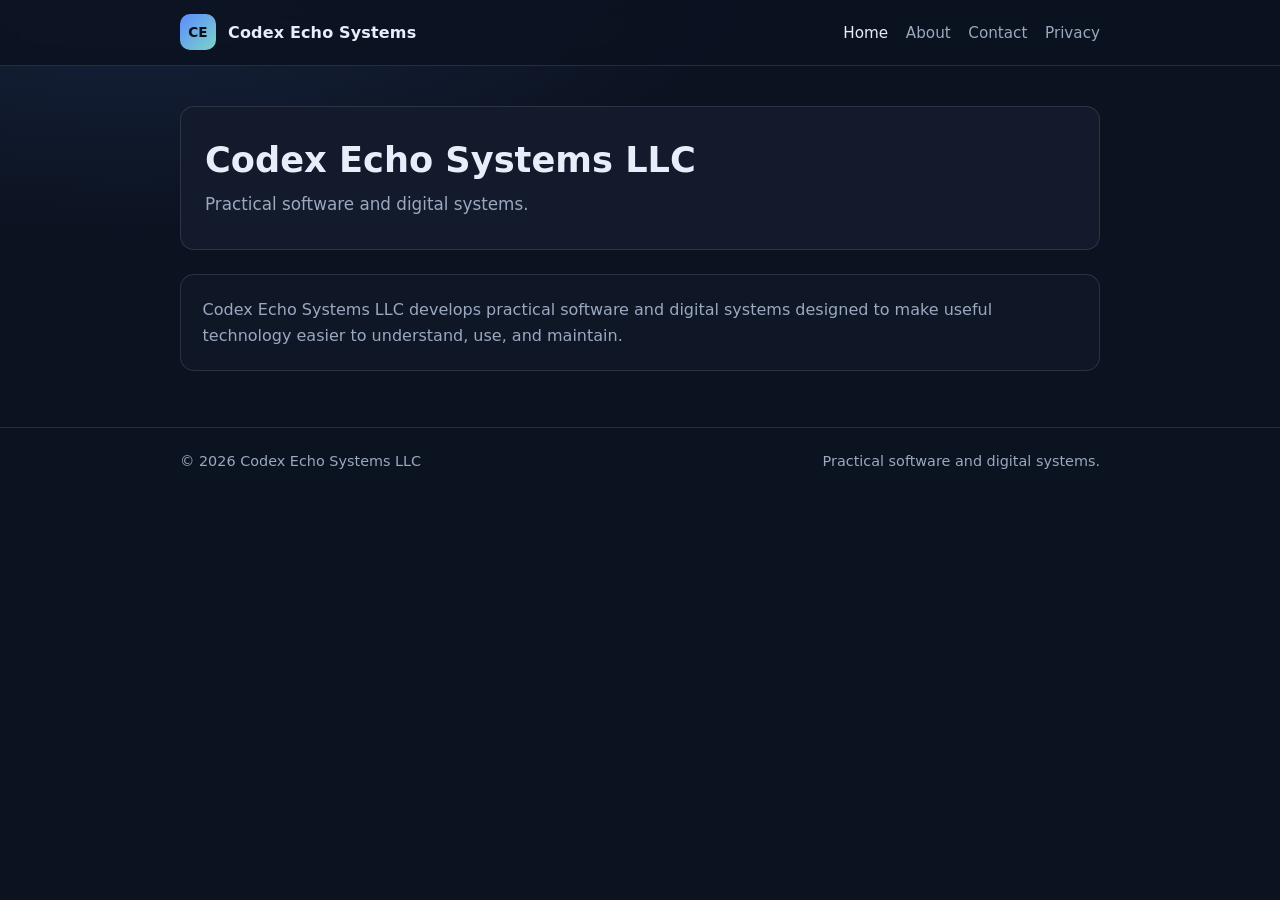
==== index.html @ 470b0151 "CES minimal corporate site — Apple Developer readiness (static)." ====
<!DOCTYPE html>
<html lang="en">
<head>
  <meta charset="utf-8" />
  <meta name="viewport" content="width=device-width, initial-scale=1" />
  <meta name="description" content="Codex Echo Systems LLC — practical software and digital systems." />
  <title>Home · Codex Echo Systems</title>
  <link rel="stylesheet" href="css/styles.css" />
</head>
<body>
  <header class="site-header">
    <div class="wrap nav">
      <a class="brand" href="index.html"><span class="mark" aria-hidden="true">CE</span><span>Codex Echo Systems</span></a>
      <ul class="nav-links">
        <li><a href="index.html" aria-current="page">Home</a></li>
        <li><a href="about.html">About</a></li>
        <li><a href="contact.html">Contact</a></li>
        <li><a href="privacy.html">Privacy</a></li>
      </ul>
    </div>
  </header>
  <main class="wrap">

    <section class="hero">
      
      <h1>Codex Echo Systems LLC</h1>
      <p class="lede">Practical software and digital systems.</p>
    </section>
    <section class="card">
      <p>Codex Echo Systems LLC develops practical software and digital systems designed to make useful technology easier to understand, use, and maintain.</p>
    </section>

  </main>
  <footer class="site-footer">
    <div class="wrap footer-row">
      <div>© <span id="y"></span> Codex Echo Systems LLC</div>
      <div>Practical software and digital systems.</div>
    </div>
  </footer>
  <script>document.getElementById('y').textContent = new Date().getFullYear();</script>
</body>
</html>
---- css/styles.css ----
:root {
  --bg: #0b1220;
  --surface: #121a2b;
  --text: #e8eef9;
  --muted: #9aa8c0;
  --accent: #5b8cff;
  --accent-2: #7dd3c7;
  --border: rgba(232, 238, 249, 0.12);
  --max: 920px;
  --radius: 14px;
  --font: "Segoe UI", system-ui, -apple-system, sans-serif;
}
* { box-sizing: border-box; }
html { scroll-behavior: smooth; }
body {
  margin: 0;
  font-family: var(--font);
  background: radial-gradient(1200px 600px at 10% -10%, #1a2744 0%, var(--bg) 55%);
  color: var(--text);
  line-height: 1.6;
  min-height: 100vh;
}
a { color: var(--accent-2); text-decoration-thickness: 1px; text-underline-offset: 3px; }
a:hover { color: #b6fff4; }
a:focus-visible, button:focus-visible {
  outline: 2px solid var(--accent);
  outline-offset: 3px;
}
.wrap { width: min(100% - 2rem, var(--max)); margin-inline: auto; }
.site-header {
  border-bottom: 1px solid var(--border);
  background: rgba(11, 18, 32, 0.85);
  backdrop-filter: blur(10px);
  position: sticky; top: 0; z-index: 10;
}
.nav {
  display: flex; align-items: center; justify-content: space-between;
  gap: 1rem; padding: 0.9rem 0;
}
.brand {
  display: flex; align-items: center; gap: 0.75rem;
  color: var(--text); text-decoration: none; font-weight: 650; letter-spacing: 0.01em;
}
.mark {
  width: 36px; height: 36px; border-radius: 10px;
  background: linear-gradient(135deg, var(--accent), var(--accent-2));
  display: grid; place-items: center; font-size: 0.85rem; font-weight: 700; color: #061018;
}
.nav-links { display: flex; flex-wrap: wrap; gap: 0.85rem 1.1rem; list-style: none; margin: 0; padding: 0; }
.nav-links a { color: var(--muted); text-decoration: none; font-size: 0.95rem; }
.nav-links a[aria-current="page"], .nav-links a:hover { color: var(--text); }
main { padding: 2.5rem 0 3.5rem; }
.hero {
  background: var(--surface);
  border: 1px solid var(--border);
  border-radius: var(--radius);
  padding: 2rem 1.5rem;
  margin-bottom: 1.5rem;
}
.hero h1 { margin: 0 0 0.6rem; font-size: clamp(1.6rem, 3vw, 2.2rem); line-height: 1.2; }
.lede { color: var(--muted); font-size: 1.05rem; max-width: 42rem; margin: 0; }
.card {
  background: rgba(18, 26, 43, 0.7);
  border: 1px solid var(--border);
  border-radius: var(--radius);
  padding: 1.35rem 1.35rem;
  margin-top: 1rem;
}
.card h2 { margin: 0 0 0.55rem; font-size: 1.15rem; }
.card p { margin: 0 0 0.75rem; color: var(--muted); }
.card p:last-child { margin-bottom: 0; }
.meta { color: var(--muted); font-size: 0.92rem; }
.site-footer {
  border-top: 1px solid var(--border);
  padding: 1.4rem 0 2rem;
  color: var(--muted);
  font-size: 0.9rem;
}
.footer-row { display: flex; flex-wrap: wrap; gap: 0.75rem 1.25rem; justify-content: space-between; }
@media (max-width: 640px) {
  .nav { flex-direction: column; align-items: flex-start; }
}

.brand-logo{height:40px;width:auto;display:block}
.brand-logo-lg{height:72px;width:auto;max-width:100%;margin:0 0 1rem}
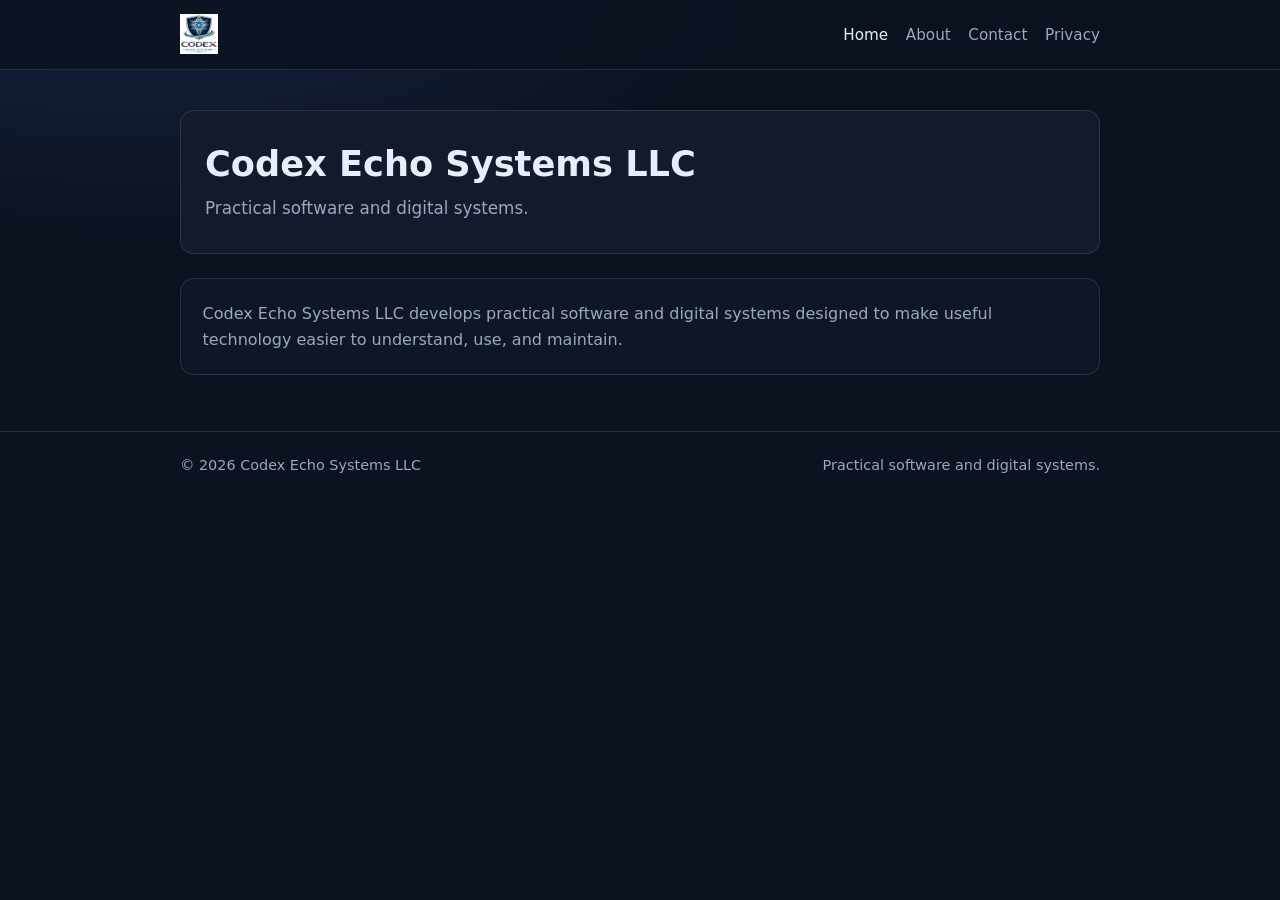
==== commit 6c6ba1a4: "Add approved CES logo lockup; keep Founder-locked copy." ====
--- a/index.html
+++ b/index.html
@@ -5,12 +5,13 @@
   <meta name="viewport" content="width=device-width, initial-scale=1" />
   <meta name="description" content="Codex Echo Systems LLC — practical software and digital systems." />
   <title>Home · Codex Echo Systems</title>
+  <link rel="icon" href="assets/favicon.png" type="image/png" />
   <link rel="stylesheet" href="css/styles.css" />
 </head>
 <body>
   <header class="site-header">
     <div class="wrap nav">
-      <a class="brand" href="index.html"><span class="mark" aria-hidden="true">CE</span><span>Codex Echo Systems</span></a>
+      <a class="brand" href="index.html"><img class="logo" src="assets/logo-lockup.png" alt="Codex Echo Systems" width="220" height="48" /></a>
       <ul class="nav-links">
         <li><a href="index.html" aria-current="page">Home</a></li>
         <li><a href="about.html">About</a></li>
--- a/css/styles.css
+++ b/css/styles.css
@@ -83,3 +83,12 @@
 
 .brand-logo{height:40px;width:auto;display:block}
 .brand-logo-lg{height:72px;width:auto;max-width:100%;margin:0 0 1rem}
+
+.brand .logo {
+  display: block;
+  height: 40px;
+  width: auto;
+  max-width: 240px;
+  object-fit: contain;
+}
+.brand .mark { display: none; }
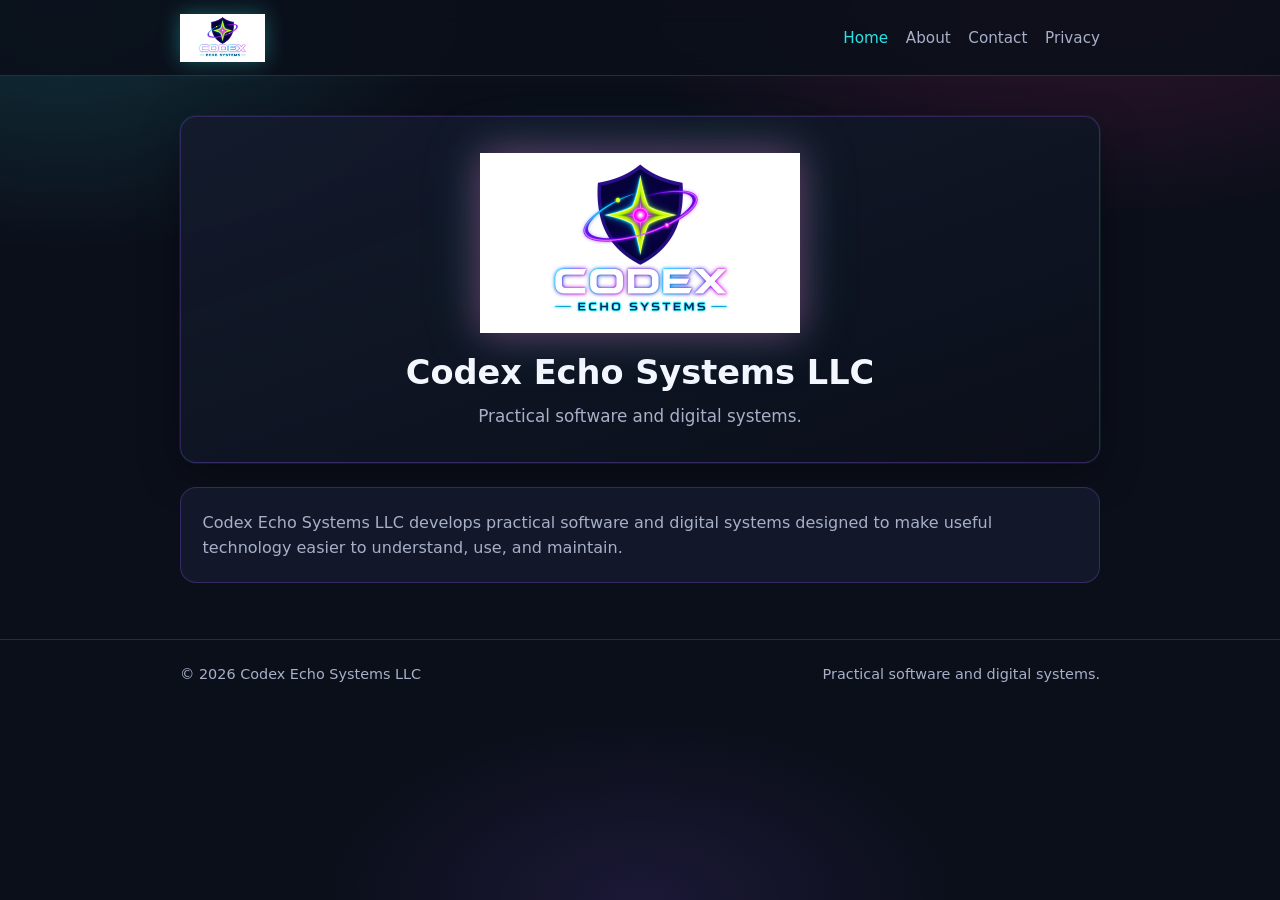
==== commit fe9efaed: "CES neon arcade brand: selected logo + complementary dark/neon palette." ====
--- a/index.html
+++ b/index.html
@@ -11,7 +11,7 @@
 <body>
   <header class="site-header">
     <div class="wrap nav">
-      <a class="brand" href="index.html"><img class="logo" src="assets/logo-lockup.png" alt="Codex Echo Systems" width="220" height="48" /></a>
+      <a class="brand" href="index.html"><img class="logo" src="assets/logo-neon.png" alt="Codex Echo Systems" width="220" height="48" /></a>
       <ul class="nav-links">
         <li><a href="index.html" aria-current="page">Home</a></li>
         <li><a href="about.html">About</a></li>
@@ -23,8 +23,8 @@
   <main class="wrap">
 
     <section class="hero">
-      
-      <h1>Codex Echo Systems LLC</h1>
+      <img class="hero-logo" src="assets/logo-neon.png" alt="Codex Echo Systems neon arcade logo" width="320" height="220" />
+            <h1>Codex Echo Systems LLC</h1>
       <p class="lede">Practical software and digital systems.</p>
     </section>
     <section class="card">
--- a/css/styles.css
+++ b/css/styles.css
@@ -1,13 +1,15 @@
 :root {
-  --bg: #0b1220;
-  --surface: #121a2b;
-  --text: #e8eef9;
-  --muted: #9aa8c0;
-  --accent: #5b8cff;
-  --accent-2: #7dd3c7;
-  --border: rgba(232, 238, 249, 0.12);
+  --bg: #0B0F1A;
+  --surface: #141B2D;
+  --text: #F5F7FF;
+  --muted: #A7B0C8;
+  --cyan: #2DE2E6;
+  --lime: #B6FF3B;
+  --magenta: #FF2D95;
+  --violet: #8B5CFF;
+  --border: rgba(139, 92, 255, 0.28);
   --max: 920px;
-  --radius: 14px;
+  --radius: 16px;
   --font: "Segoe UI", system-ui, -apple-system, sans-serif;
 }
 * { box-sizing: border-box; }
@@ -15,58 +17,76 @@
 body {
   margin: 0;
   font-family: var(--font);
-  background: radial-gradient(1200px 600px at 10% -10%, #1a2744 0%, var(--bg) 55%);
+  background:
+    radial-gradient(900px 480px at 85% -5%, rgba(255, 45, 149, 0.18) 0%, transparent 55%),
+    radial-gradient(800px 500px at 5% 0%, rgba(45, 226, 230, 0.16) 0%, transparent 50%),
+    radial-gradient(700px 400px at 50% 100%, rgba(139, 92, 255, 0.12) 0%, transparent 45%),
+    var(--bg);
   color: var(--text);
   line-height: 1.6;
   min-height: 100vh;
 }
-a { color: var(--accent-2); text-decoration-thickness: 1px; text-underline-offset: 3px; }
-a:hover { color: #b6fff4; }
+a { color: var(--cyan); text-decoration-thickness: 1px; text-underline-offset: 3px; }
+a:hover { color: var(--lime); }
 a:focus-visible, button:focus-visible {
-  outline: 2px solid var(--accent);
+  outline: 2px solid var(--magenta);
   outline-offset: 3px;
 }
 .wrap { width: min(100% - 2rem, var(--max)); margin-inline: auto; }
 .site-header {
   border-bottom: 1px solid var(--border);
-  background: rgba(11, 18, 32, 0.85);
-  backdrop-filter: blur(10px);
+  background: rgba(11, 15, 26, 0.88);
+  backdrop-filter: blur(12px);
   position: sticky; top: 0; z-index: 10;
 }
 .nav {
   display: flex; align-items: center; justify-content: space-between;
-  gap: 1rem; padding: 0.9rem 0;
+  gap: 1rem; padding: 0.85rem 0;
 }
 .brand {
   display: flex; align-items: center; gap: 0.75rem;
-  color: var(--text); text-decoration: none; font-weight: 650; letter-spacing: 0.01em;
+  color: var(--text); text-decoration: none; font-weight: 650;
 }
-.mark {
-  width: 36px; height: 36px; border-radius: 10px;
-  background: linear-gradient(135deg, var(--accent), var(--accent-2));
-  display: grid; place-items: center; font-size: 0.85rem; font-weight: 700; color: #061018;
+.brand .logo {
+  display: block;
+  height: 48px;
+  width: auto;
+  max-width: 260px;
+  object-fit: contain;
+  filter: drop-shadow(0 0 10px rgba(45, 226, 230, 0.35));
 }
 .nav-links { display: flex; flex-wrap: wrap; gap: 0.85rem 1.1rem; list-style: none; margin: 0; padding: 0; }
 .nav-links a { color: var(--muted); text-decoration: none; font-size: 0.95rem; }
-.nav-links a[aria-current="page"], .nav-links a:hover { color: var(--text); }
+.nav-links a[aria-current="page"], .nav-links a:hover { color: var(--cyan); }
 main { padding: 2.5rem 0 3.5rem; }
 .hero {
-  background: var(--surface);
+  background: linear-gradient(160deg, rgba(20, 27, 45, 0.95) 0%, rgba(11, 15, 26, 0.9) 100%);
   border: 1px solid var(--border);
   border-radius: var(--radius);
-  padding: 2rem 1.5rem;
+  padding: 2.25rem 1.5rem 2rem;
   margin-bottom: 1.5rem;
+  box-shadow: 0 0 0 1px rgba(45, 226, 230, 0.08), 0 12px 40px rgba(0, 0, 0, 0.35);
+  text-align: center;
 }
-.hero h1 { margin: 0 0 0.6rem; font-size: clamp(1.6rem, 3vw, 2.2rem); line-height: 1.2; }
-.lede { color: var(--muted); font-size: 1.05rem; max-width: 42rem; margin: 0; }
+.hero-logo {
+  display: block;
+  margin: 0 auto 1.25rem;
+  height: auto;
+  width: min(320px, 70vw);
+  max-height: 220px;
+  object-fit: contain;
+  filter: drop-shadow(0 0 18px rgba(255, 45, 149, 0.35)) drop-shadow(0 0 24px rgba(45, 226, 230, 0.25));
+}
+.hero h1 { margin: 0 0 0.6rem; font-size: clamp(1.55rem, 3vw, 2.1rem); line-height: 1.2; }
+.lede { color: var(--muted); font-size: 1.05rem; max-width: 40rem; margin: 0 auto; }
 .card {
-  background: rgba(18, 26, 43, 0.7);
+  background: rgba(20, 27, 45, 0.85);
   border: 1px solid var(--border);
   border-radius: var(--radius);
   padding: 1.35rem 1.35rem;
   margin-top: 1rem;
 }
-.card h2 { margin: 0 0 0.55rem; font-size: 1.15rem; }
+.card h2 { margin: 0 0 0.55rem; font-size: 1.15rem; color: var(--lime); }
 .card p { margin: 0 0 0.75rem; color: var(--muted); }
 .card p:last-child { margin-bottom: 0; }
 .meta { color: var(--muted); font-size: 0.92rem; }
@@ -79,16 +99,5 @@
 .footer-row { display: flex; flex-wrap: wrap; gap: 0.75rem 1.25rem; justify-content: space-between; }
 @media (max-width: 640px) {
   .nav { flex-direction: column; align-items: flex-start; }
+  .brand .logo { height: 40px; }
 }
-
-.brand-logo{height:40px;width:auto;display:block}
-.brand-logo-lg{height:72px;width:auto;max-width:100%;margin:0 0 1rem}
-
-.brand .logo {
-  display: block;
-  height: 40px;
-  width: auto;
-  max-width: 240px;
-  object-fit: contain;
-}
-.brand .mark { display: none; }
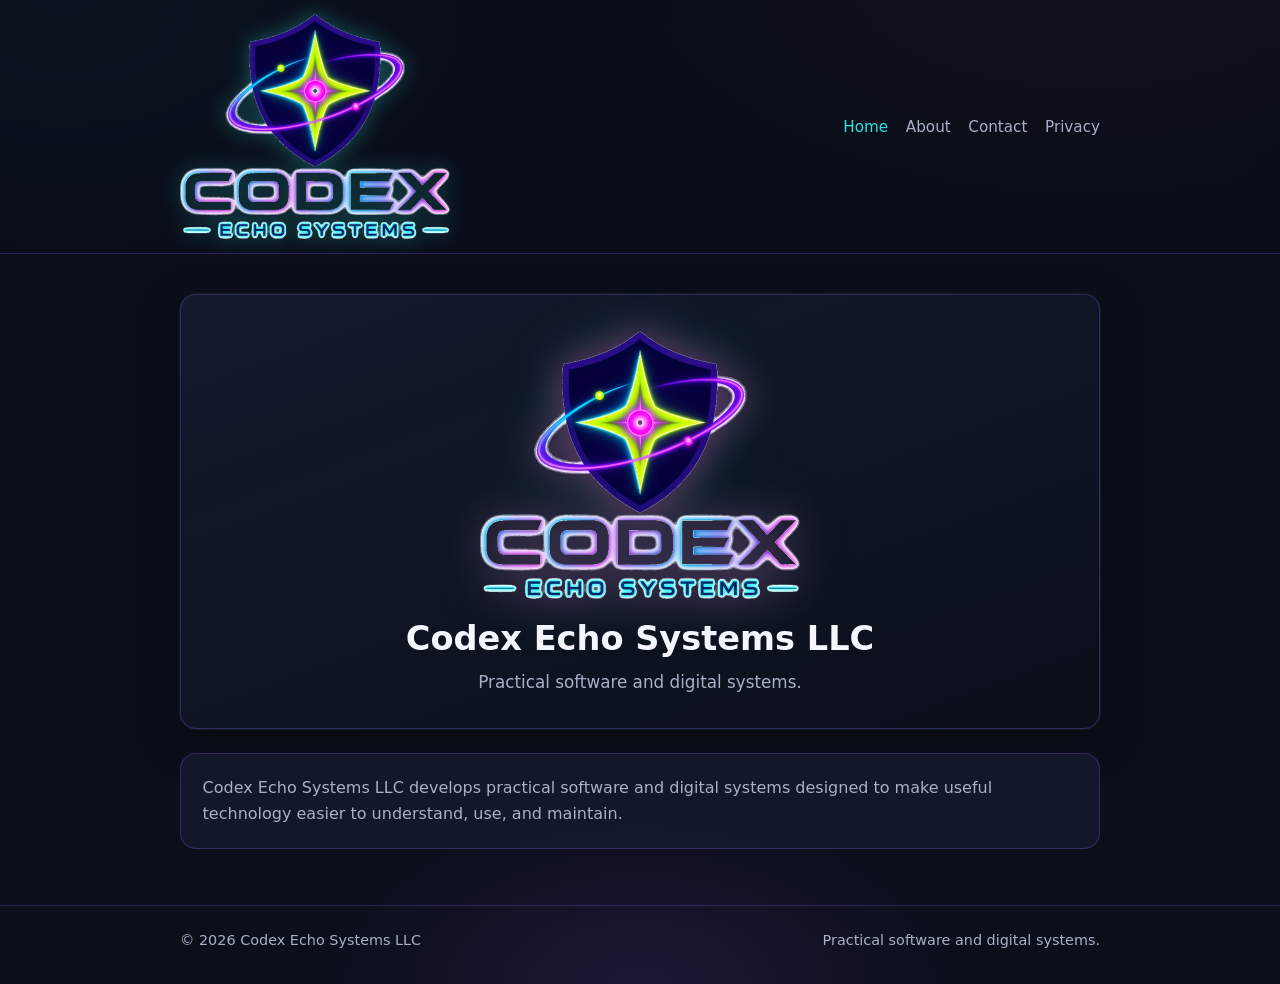
==== commit 1e116204: "Use transparent neon logos so the mark sits on the dark site. Replace the white-backed JPEG logo wit" ====
--- a/index.html
+++ b/index.html
@@ -11,7 +11,7 @@
 <body>
   <header class="site-header">
     <div class="wrap nav">
-      <a class="brand" href="index.html"><img class="logo" src="assets/logo-neon.png" alt="Codex Echo Systems" width="220" height="48" /></a>
+      <a class="brand" href="index.html"><img class="logo" src="assets/logo-neon-header.png" alt="Codex Echo Systems" width="270" height="226" /></a>
       <ul class="nav-links">
         <li><a href="index.html" aria-current="page">Home</a></li>
         <li><a href="about.html">About</a></li>
@@ -23,7 +23,7 @@
   <main class="wrap">
 
     <section class="hero">
-      <img class="hero-logo" src="assets/logo-neon.png" alt="Codex Echo Systems neon arcade logo" width="320" height="220" />
+      <img class="hero-logo" src="assets/logo-neon-hero.png" alt="Codex Echo Systems neon arcade logo" width="320" height="268" />
             <h1>Codex Echo Systems LLC</h1>
       <p class="lede">Practical software and digital systems.</p>
     </section>
--- a/css/styles.css
+++ b/css/styles.css
@@ -47,11 +47,13 @@
   display: flex; align-items: center; gap: 0.75rem;
   color: var(--text); text-decoration: none; font-weight: 650;
 }
+.logo,
 .brand .logo {
   display: block;
-  height: 48px;
-  width: auto;
-  max-width: 260px;
+  background: transparent;
+  height: auto;
+  width: 270px;
+  max-width: min(280px, 72vw);
   object-fit: contain;
   filter: drop-shadow(0 0 10px rgba(45, 226, 230, 0.35));
 }
@@ -71,9 +73,10 @@
 .hero-logo {
   display: block;
   margin: 0 auto 1.25rem;
+  background: transparent;
   height: auto;
-  width: min(320px, 70vw);
-  max-height: 220px;
+  width: min(320px, 78vw);
+  max-height: 280px;
   object-fit: contain;
   filter: drop-shadow(0 0 18px rgba(255, 45, 149, 0.35)) drop-shadow(0 0 24px rgba(45, 226, 230, 0.25));
 }
@@ -99,5 +102,5 @@
 .footer-row { display: flex; flex-wrap: wrap; gap: 0.75rem 1.25rem; justify-content: space-between; }
 @media (max-width: 640px) {
   .nav { flex-direction: column; align-items: flex-start; }
-  .brand .logo { height: 40px; }
+  .brand .logo { width: min(240px, 78vw); height: auto; }
 }
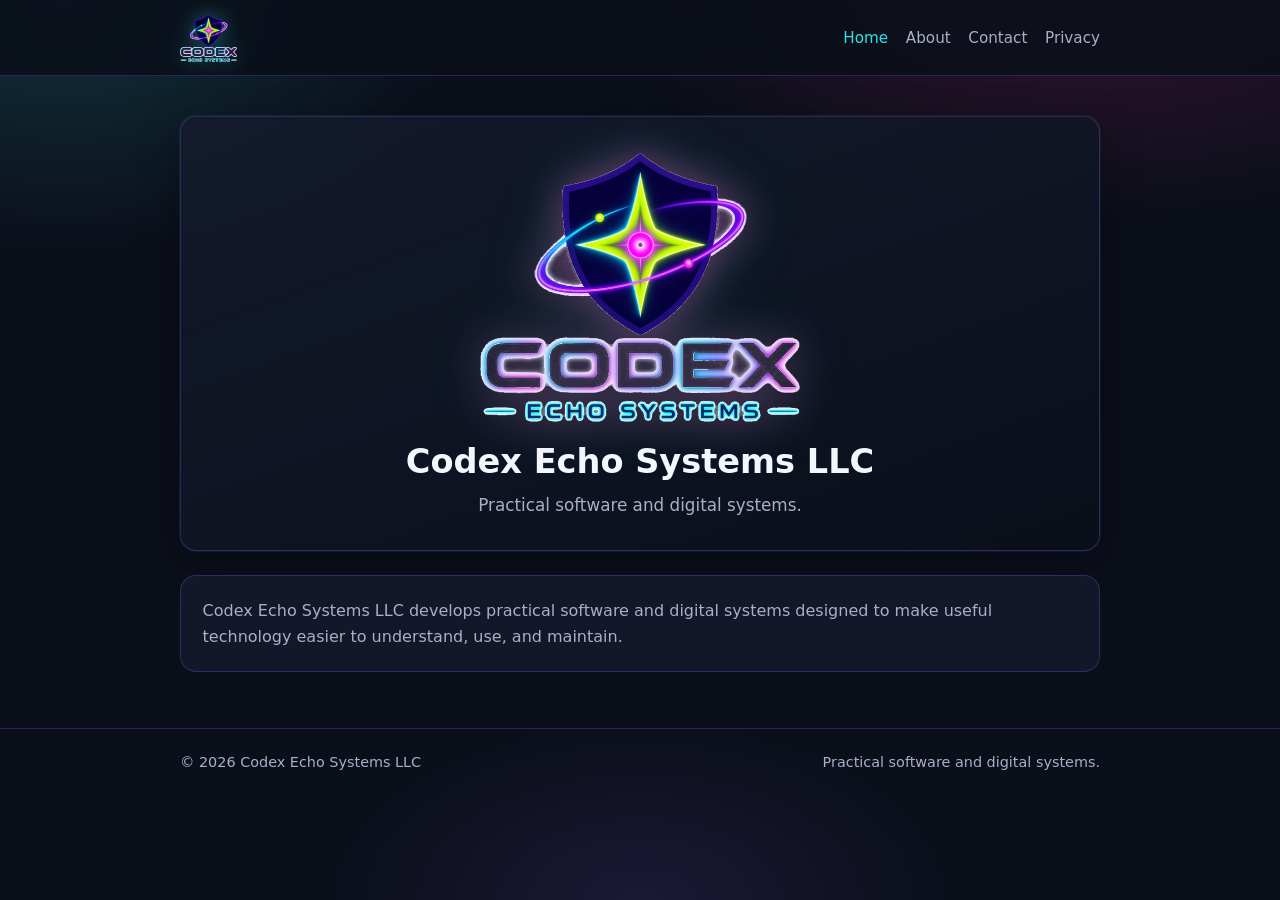
==== commit cb7e8894: "Serve the approved transparent CES neon logo. Replace the white-matte JPEG that was published as ass" ====
--- a/index.html
+++ b/index.html
@@ -11,7 +11,7 @@
 <body>
   <header class="site-header">
     <div class="wrap nav">
-      <a class="brand" href="index.html"><img class="logo" src="assets/logo-neon-header.png" alt="Codex Echo Systems" width="270" height="226" /></a>
+      <a class="brand" href="index.html"><img class="logo" src="assets/logo-neon-header.png" alt="Codex Echo Systems" width="440" height="369" /></a>
       <ul class="nav-links">
         <li><a href="index.html" aria-current="page">Home</a></li>
         <li><a href="about.html">About</a></li>
@@ -23,7 +23,7 @@
   <main class="wrap">
 
     <section class="hero">
-      <img class="hero-logo" src="assets/logo-neon-hero.png" alt="Codex Echo Systems neon arcade logo" width="320" height="268" />
+      <img class="hero-logo" src="assets/logo-neon-hero.png" alt="Codex Echo Systems neon arcade logo" width="640" height="537" />
             <h1>Codex Echo Systems LLC</h1>
       <p class="lede">Practical software and digital systems.</p>
     </section>
--- a/css/styles.css
+++ b/css/styles.css
@@ -47,13 +47,11 @@
   display: flex; align-items: center; gap: 0.75rem;
   color: var(--text); text-decoration: none; font-weight: 650;
 }
-.logo,
 .brand .logo {
   display: block;
-  background: transparent;
-  height: auto;
-  width: 270px;
-  max-width: min(280px, 72vw);
+  height: 48px;
+  width: auto;
+  max-width: 260px;
   object-fit: contain;
   filter: drop-shadow(0 0 10px rgba(45, 226, 230, 0.35));
 }
@@ -73,7 +71,6 @@
 .hero-logo {
   display: block;
   margin: 0 auto 1.25rem;
-  background: transparent;
   height: auto;
   width: min(320px, 78vw);
   max-height: 280px;
@@ -102,5 +99,5 @@
 .footer-row { display: flex; flex-wrap: wrap; gap: 0.75rem 1.25rem; justify-content: space-between; }
 @media (max-width: 640px) {
   .nav { flex-direction: column; align-items: flex-start; }
-  .brand .logo { width: min(240px, 78vw); height: auto; }
+  .brand .logo { height: 40px; }
 }
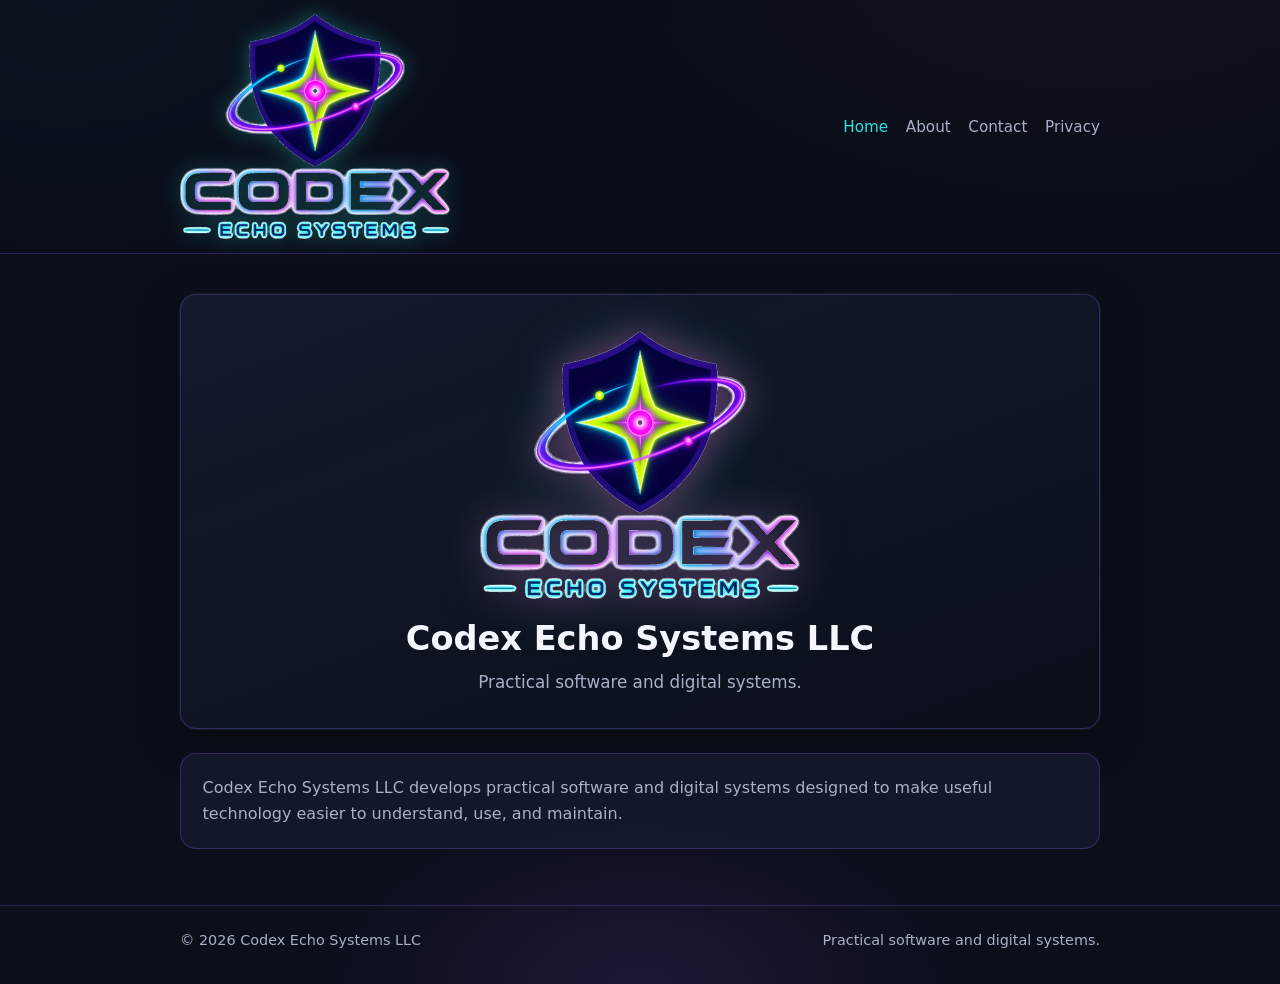
==== commit c002dc98: "Merge pull request #1 from mcgovernafi-blip/cursor/transparent-neon-logo-5741 Transparent neon logos" ====
--- a/index.html
+++ b/index.html
@@ -11,7 +11,7 @@
 <body>
   <header class="site-header">
     <div class="wrap nav">
-      <a class="brand" href="index.html"><img class="logo" src="assets/logo-neon-header.png" alt="Codex Echo Systems" width="440" height="369" /></a>
+      <a class="brand" href="index.html"><img class="logo" src="assets/logo-neon-header.png" alt="Codex Echo Systems" width="270" height="226" /></a>
       <ul class="nav-links">
         <li><a href="index.html" aria-current="page">Home</a></li>
         <li><a href="about.html">About</a></li>
@@ -23,7 +23,7 @@
   <main class="wrap">
 
     <section class="hero">
-      <img class="hero-logo" src="assets/logo-neon-hero.png" alt="Codex Echo Systems neon arcade logo" width="640" height="537" />
+      <img class="hero-logo" src="assets/logo-neon-hero.png" alt="Codex Echo Systems neon arcade logo" width="320" height="268" />
             <h1>Codex Echo Systems LLC</h1>
       <p class="lede">Practical software and digital systems.</p>
     </section>
--- a/css/styles.css
+++ b/css/styles.css
@@ -47,11 +47,13 @@
   display: flex; align-items: center; gap: 0.75rem;
   color: var(--text); text-decoration: none; font-weight: 650;
 }
+.logo,
 .brand .logo {
   display: block;
-  height: 48px;
-  width: auto;
-  max-width: 260px;
+  background: transparent;
+  height: auto;
+  width: 270px;
+  max-width: min(280px, 72vw);
   object-fit: contain;
   filter: drop-shadow(0 0 10px rgba(45, 226, 230, 0.35));
 }
@@ -71,6 +73,7 @@
 .hero-logo {
   display: block;
   margin: 0 auto 1.25rem;
+  background: transparent;
   height: auto;
   width: min(320px, 78vw);
   max-height: 280px;
@@ -99,5 +102,5 @@
 .footer-row { display: flex; flex-wrap: wrap; gap: 0.75rem 1.25rem; justify-content: space-between; }
 @media (max-width: 640px) {
   .nav { flex-direction: column; align-items: flex-start; }
-  .brand .logo { height: 40px; }
+  .brand .logo { width: min(240px, 78vw); height: auto; }
 }
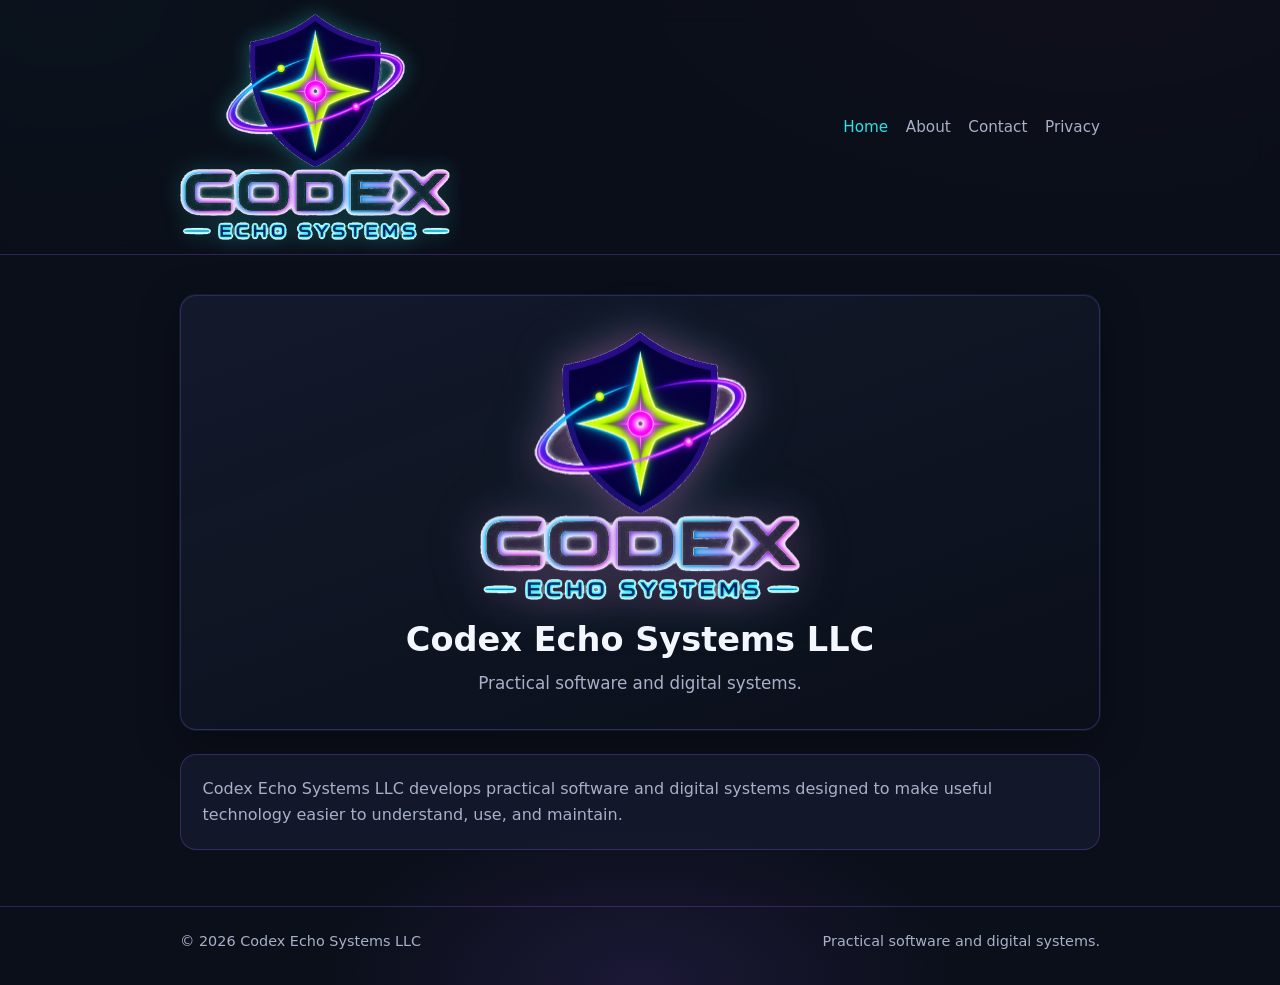
==== commit 714fc4a0: "Merge pull request #2 from mcgovernafi-blip/cursor/transparent-neon-logo-f558 Serve the approved tra" ====
--- a/index.html
+++ b/index.html
@@ -11,7 +11,7 @@
 <body>
   <header class="site-header">
     <div class="wrap nav">
-      <a class="brand" href="index.html"><img class="logo" src="assets/logo-neon-header.png" alt="Codex Echo Systems" width="270" height="226" /></a>
+      <a class="brand" href="index.html"><img class="logo" src="assets/logo-neon-header.png" alt="Codex Echo Systems" width="440" height="369" /></a>
       <ul class="nav-links">
         <li><a href="index.html" aria-current="page">Home</a></li>
         <li><a href="about.html">About</a></li>
@@ -23,7 +23,7 @@
   <main class="wrap">
 
     <section class="hero">
-      <img class="hero-logo" src="assets/logo-neon-hero.png" alt="Codex Echo Systems neon arcade logo" width="320" height="268" />
+      <img class="hero-logo" src="assets/logo-neon-hero.png" alt="Codex Echo Systems neon arcade logo" width="640" height="537" />
             <h1>Codex Echo Systems LLC</h1>
       <p class="lede">Practical software and digital systems.</p>
     </section>
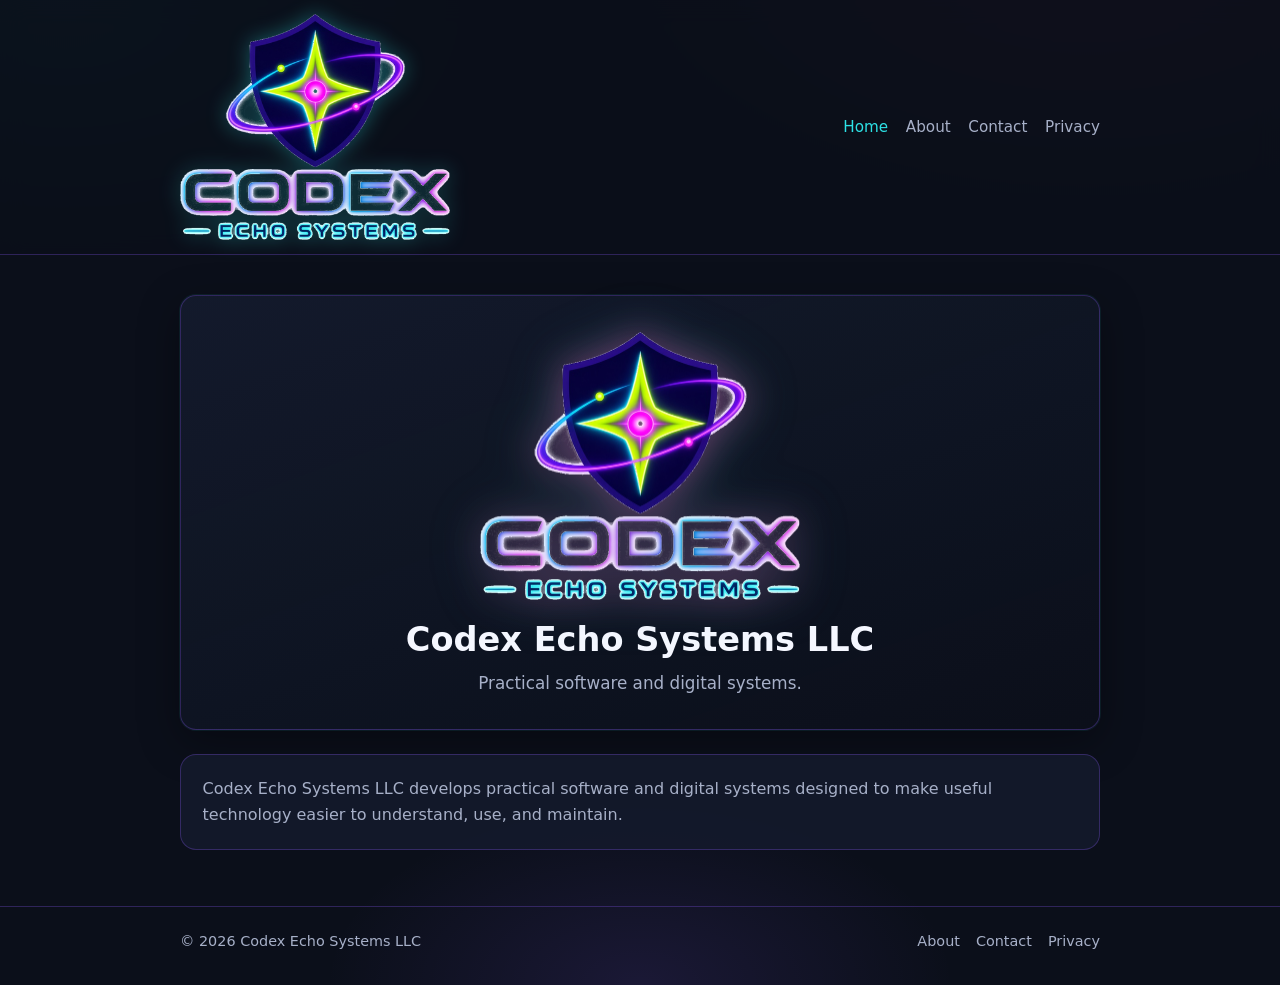
==== commit ac9c4805: "Production release hygiene for live CES site. Update README for deployed status, add canonical/OG me" ====
--- a/index.html
+++ b/index.html
@@ -3,8 +3,19 @@
 <head>
   <meta charset="utf-8" />
   <meta name="viewport" content="width=device-width, initial-scale=1" />
+  <title>Codex Echo Systems</title>
   <meta name="description" content="Codex Echo Systems LLC — practical software and digital systems." />
-  <title>Home · Codex Echo Systems</title>
+  <link rel="canonical" href="https://codexechosystems.com/" />
+  <meta property="og:type" content="website" />
+  <meta property="og:site_name" content="Codex Echo Systems" />
+  <meta property="og:title" content="Codex Echo Systems" />
+  <meta property="og:description" content="Codex Echo Systems LLC — practical software and digital systems." />
+  <meta property="og:url" content="https://codexechosystems.com/" />
+  <meta property="og:image" content="https://codexechosystems.com/assets/logo-neon.png" />
+  <meta name="twitter:card" content="summary_large_image" />
+  <meta name="twitter:title" content="Codex Echo Systems" />
+  <meta name="twitter:description" content="Codex Echo Systems LLC — practical software and digital systems." />
+  <meta name="twitter:image" content="https://codexechosystems.com/assets/logo-neon.png" />
   <link rel="icon" href="assets/favicon.png" type="image/png" />
   <link rel="stylesheet" href="css/styles.css" />
 </head>
@@ -12,30 +23,34 @@
   <header class="site-header">
     <div class="wrap nav">
       <a class="brand" href="index.html"><img class="logo" src="assets/logo-neon-header.png" alt="Codex Echo Systems" width="440" height="369" /></a>
-      <ul class="nav-links">
-        <li><a href="index.html" aria-current="page">Home</a></li>
-        <li><a href="about.html">About</a></li>
-        <li><a href="contact.html">Contact</a></li>
-        <li><a href="privacy.html">Privacy</a></li>
-      </ul>
+      <nav aria-label="Primary">
+        <ul class="nav-links">
+          <li><a href="index.html" aria-current="page">Home</a></li>
+          <li><a href="about.html">About</a></li>
+          <li><a href="contact.html">Contact</a></li>
+          <li><a href="privacy.html">Privacy</a></li>
+        </ul>
+      </nav>
     </div>
   </header>
   <main class="wrap">
-
     <section class="hero">
       <img class="hero-logo" src="assets/logo-neon-hero.png" alt="Codex Echo Systems neon arcade logo" width="640" height="537" />
-            <h1>Codex Echo Systems LLC</h1>
+      <h1>Codex Echo Systems LLC</h1>
       <p class="lede">Practical software and digital systems.</p>
     </section>
     <section class="card">
       <p>Codex Echo Systems LLC develops practical software and digital systems designed to make useful technology easier to understand, use, and maintain.</p>
     </section>
-
   </main>
   <footer class="site-footer">
     <div class="wrap footer-row">
       <div>© <span id="y"></span> Codex Echo Systems LLC</div>
-      <div>Practical software and digital systems.</div>
+      <nav class="footer-nav" aria-label="Footer">
+        <a href="about.html">About</a>
+        <a href="contact.html">Contact</a>
+        <a href="privacy.html">Privacy</a>
+      </nav>
     </div>
   </footer>
   <script>document.getElementById('y').textContent = new Date().getFullYear();</script>
--- a/css/styles.css
+++ b/css/styles.css
@@ -93,14 +93,29 @@
 .card p { margin: 0 0 0.75rem; color: var(--muted); }
 .card p:last-child { margin-bottom: 0; }
 .meta { color: var(--muted); font-size: 0.92rem; }
+.cta-row { margin: 1.25rem 0 0; }
+.cta {
+  display: inline-block;
+  color: var(--bg);
+  background: var(--cyan);
+  text-decoration: none;
+  font-weight: 650;
+  padding: 0.65rem 1.1rem;
+  border-radius: 10px;
+}
+.cta:hover { color: var(--bg); background: var(--lime); }
 .site-footer {
   border-top: 1px solid var(--border);
   padding: 1.4rem 0 2rem;
   color: var(--muted);
   font-size: 0.9rem;
 }
-.footer-row { display: flex; flex-wrap: wrap; gap: 0.75rem 1.25rem; justify-content: space-between; }
+.footer-row { display: flex; flex-wrap: wrap; gap: 0.75rem 1.25rem; justify-content: space-between; align-items: center; }
+.footer-nav { display: flex; flex-wrap: wrap; gap: 0.75rem 1rem; }
+.footer-nav a { color: var(--muted); text-decoration: none; }
+.footer-nav a:hover { color: var(--cyan); }
 @media (max-width: 640px) {
   .nav { flex-direction: column; align-items: flex-start; }
   .brand .logo { width: min(240px, 78vw); height: auto; }
+  .footer-row { flex-direction: column; align-items: flex-start; }
 }
